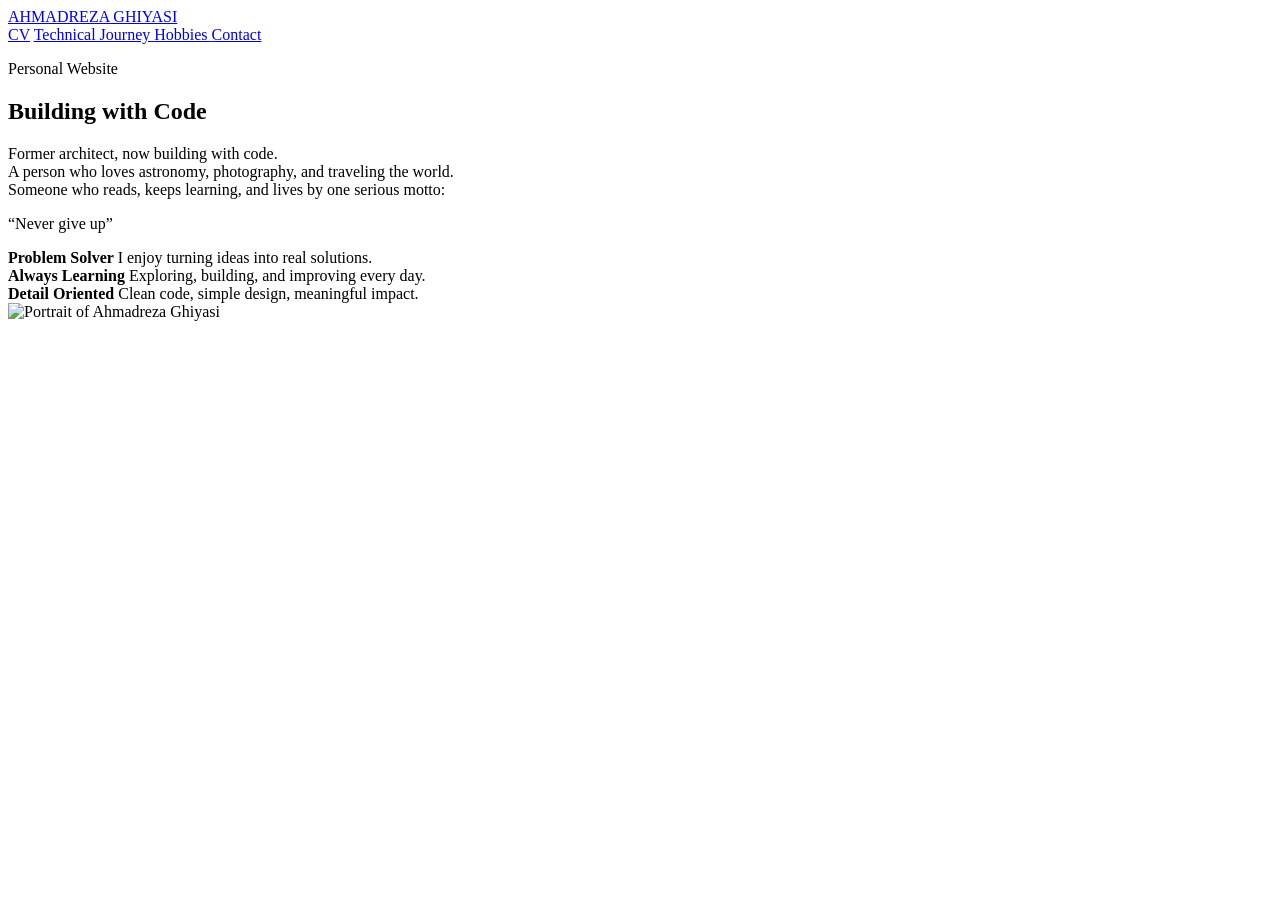
==== src/index.html @ ba41dcec "change location 2" ====
<!doctype html>
<html lang="en">
  <head>
    <meta charset="UTF-8" />
    <meta name="viewport" content="width=device-width, initial-scale=1.0" />

    <title>Ahmadreza Ghiyasi | Personal Website</title>

    <link rel="stylesheet" href="../assets/css/home.css" />
  </head>

  <body>
    <main class="page">

      <!-- HEADER -->
      <header class="site-header">
        <a class="brand" href="./index.html">
          AHMADREZA GHIYASI
        </a>

        <div class="date-time" id="dateTime"></div>

        <nav class="nav">
          <a href="./cv.html">CV</a>

          <a href="./technical-journey.html">
            Technical Journey
          </a>

          <a href="./hobbies.html">
            Hobbies
          </a>

          <a href="./contact.html">
            Contact
          </a>
        </nav>
      </header>

      <!-- HERO -->
      <section class="hero">

        <!-- LEFT -->
        <div class="hero__text">

          <p class="eyebrow">
            Personal Website
          </p>

          <h1 class="hero__title">
            <span class="gradient-word">
              Building
            </span>

            with Code
          </h1>

          <p class="hero__description">
            Former architect, now building with code.<br>

            A person who loves astronomy,
            photography, and traveling the world.<br>

            Someone who reads, keeps learning,
            and lives by one serious motto:
          </p>

          <p class="motto">
            “Never give up”
            
          </p>

          <!-- VALUE CARDS -->
          <div class="value-row">

            <div class="value-card">
              <strong>
                Problem Solver
              </strong>

              <span>
                I enjoy turning ideas into real solutions.
              </span>
            </div>

            <div class="value-card">
              <strong>
                Always Learning
              </strong>

              <span>
                Exploring, building, and improving every day.
              </span>
            </div>

            <div class="value-card">
              <strong>
                Detail Oriented
              </strong>

              <span>
                Clean code, simple design, meaningful impact.
              </span>
            </div>

          </div>

        </div>

        <!-- RIGHT -->
        <div class="hero__visual">

          <div class="photo-card">
            <img
              src="../assets/img/Reza.png"
              alt="Portrait of Ahmadreza Ghiyasi"
            />
          </div>

        </div>

      </section>

    </main>

    <script src="../assets/js/main.js"></script>
  </body>
</html>
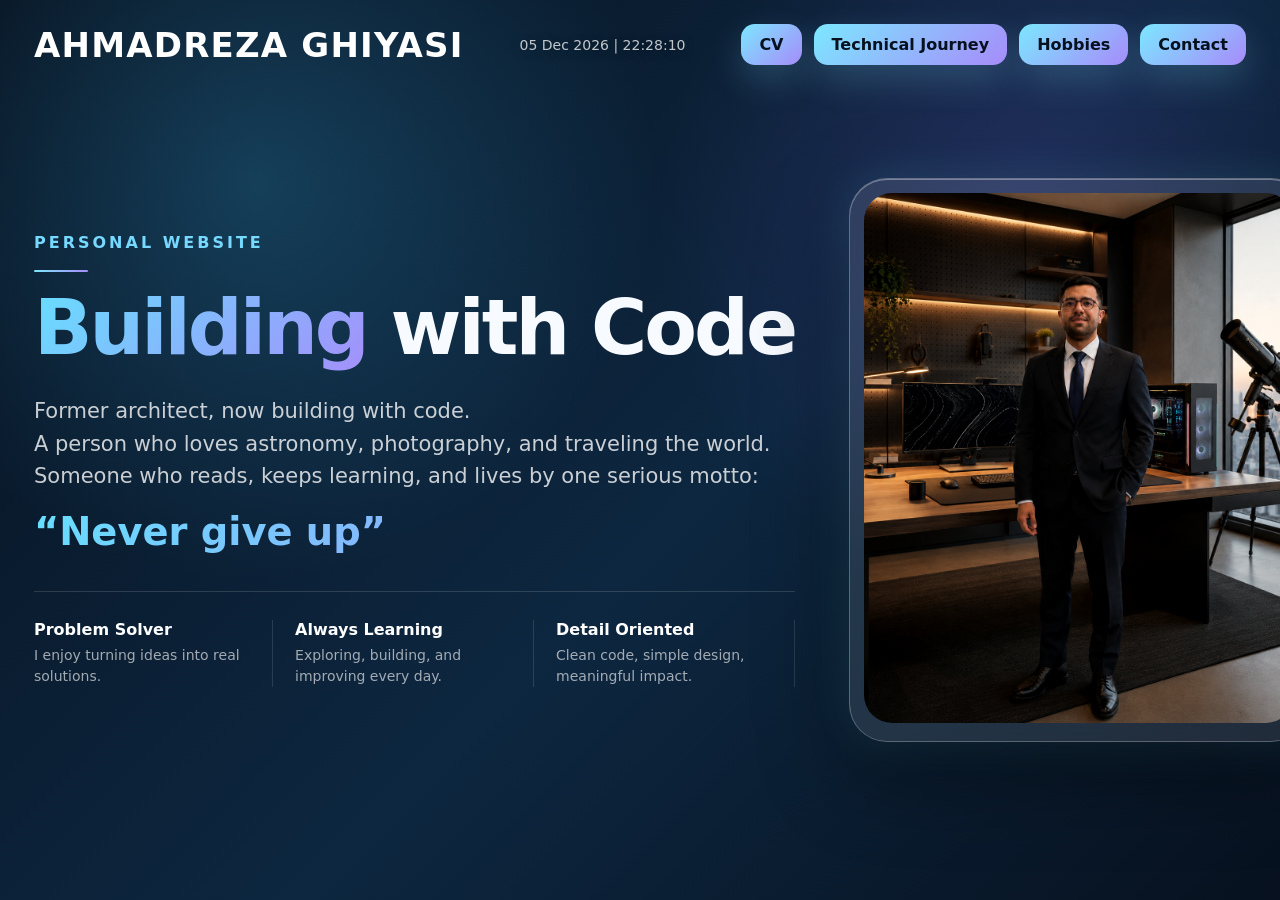
==== commit 520025e5: "tempo solution for location" ====
--- a/src/index.html
+++ b/src/index.html
@@ -6,7 +6,7 @@
 
     <title>Ahmadreza Ghiyasi | Personal Website</title>
 
-    <link rel="stylesheet" href="../assets/css/home.css" />
+    <link rel="stylesheet" href="./assets/css/home.css" />
   </head>
 
   <body>
@@ -112,7 +112,7 @@
 
           <div class="photo-card">
             <img
-              src="../assets/img/Reza.png"
+              src="./assets/img/Reza.png"
               alt="Portrait of Ahmadreza Ghiyasi"
             />
           </div>
@@ -123,6 +123,6 @@
 
     </main>
 
-    <script src="../assets/js/main.js"></script>
+    <script src="./assets/js/main.js"></script>
   </body>
 </html>
--- a/src/assets/css/home.css
+++ b/src/assets/css/home.css
@@ -0,0 +1,300 @@
+* {
+  box-sizing: border-box;
+}
+
+html,
+body {
+  min-height: 100%;
+}
+
+body {
+  margin: 0;
+  font-family: system-ui, -apple-system, "Segoe UI", Roboto, Arial, sans-serif;
+  color: #f7fbff;
+  background:
+    radial-gradient(circle at 20% 20%, rgba(63, 196, 255, 0.22), transparent 32%),
+    radial-gradient(circle at 80% 25%, rgba(138, 92, 246, 0.18), transparent 30%),
+    linear-gradient(135deg, #07111f, #0d2740 55%, #07111f);
+}
+
+.page {
+  min-height: 100vh;
+  padding: 24px 34px;
+  position: relative;
+  overflow: hidden;
+}
+
+/* Header */
+.site-header {
+  display: flex;
+  align-items: center;
+  justify-content: space-between;
+  gap: 22px;
+  position: relative;
+  z-index: 2;
+}
+
+.brand {
+  color: white;
+  text-decoration: none;
+  font-weight: 900;
+  letter-spacing: 1.2px;
+  font-size: 34px;
+}
+
+.date-time {
+  font-size: 14px;
+  color: rgba(255,255,255,0.75);
+  text-shadow: 0 2px 12px rgba(0,0,0,0.3);
+  white-space: nowrap;
+}
+
+.nav {
+  display: flex;
+  gap: 12px;
+}
+
+.nav a {
+  text-decoration: none;
+  color: #06111f;
+  padding: 11px 18px;
+  border-radius: 14px;
+  font-weight: 700;
+  background: linear-gradient(135deg, #7ce7ff, #a78bfa);
+  box-shadow: 0 14px 35px rgba(124,231,255,0.20);
+  border: none;
+  transition: transform 180ms ease, box-shadow 180ms ease;
+}
+
+.nav a:hover {
+  transform: translateY(-2px);
+  box-shadow: 0 18px 42px rgba(124,231,255,0.28);
+}
+
+/* Hero */
+.hero {
+  min-height: calc(100vh - 110px);
+  display: grid;
+  grid-template-columns: 1.25fr 0.75fr;
+  align-items: center;
+  gap: 54px;
+  max-width: 1280px;
+  margin: 0 auto;
+  position: relative;
+  z-index: 2;
+}
+
+.eyebrow {
+  color: #77d9ff;
+  font-weight: 800;
+  letter-spacing: 3px;
+  text-transform: uppercase;
+  margin: 0 0 18px;
+}
+
+.eyebrow::after {
+  content: "";
+  display: block;
+  width: 54px;
+  height: 2px;
+  margin-top: 18px;
+  background: linear-gradient(90deg, #7ce7ff, #a78bfa);
+  border-radius: 999px;
+}
+
+.hero__title {
+  margin: 0;
+  font-size: clamp(54px, 6vw, 96px);
+  line-height: 1;
+  letter-spacing: -3px;
+  white-space: nowrap;
+}
+
+.gradient-word {
+  background: linear-gradient(135deg, #67dfff, #a78bfa);
+  -webkit-background-clip: text;
+  background-clip: text;
+  color: transparent;
+}
+
+.hero__description {
+  max-width: 760px;
+  margin: 28px 0 0;
+  color: rgba(255,255,255,0.78);
+  font-size: 21px;
+  line-height: 1.55;
+}
+
+.motto {
+  margin: 18px 0 0;
+  font-size: clamp(34px, 3vw, 48px);
+  font-weight: 900;
+  line-height: 1.1;
+  background: linear-gradient(135deg, #67dfff, #a78bfa);
+  -webkit-background-clip: text;
+  background-clip: text;
+  color: transparent;
+}
+
+/* Value cards */
+.value-row {
+  margin-top: 38px;
+  padding-top: 28px;
+  border-top: 1px solid rgba(255,255,255,0.14);
+  display: grid;
+  grid-template-columns: repeat(3, 1fr);
+  gap: 22px;
+}
+
+.value-card {
+  padding-right: 20px;
+  border-right: 1px solid rgba(255,255,255,0.12);
+}
+
+.value-card strong {
+  display: block;
+  color: white;
+  font-size: 16px;
+  margin-bottom: 6px;
+}
+
+.value-card span {
+  display: block;
+  color: rgba(255,255,255,0.62);
+  font-size: 14px;
+  line-height: 1.5;
+}
+
+/* Photo */
+.hero__visual {
+  display: flex;
+  justify-content: center;
+}
+
+.photo-card {
+  width: min(460px, 82vw);
+  aspect-ratio: 0.82;
+  border-radius: 38px;
+  padding: 14px;
+  background: rgba(255,255,255,0.10);
+  border: 1px solid rgba(255,255,255,0.25);
+  backdrop-filter: blur(18px);
+  -webkit-backdrop-filter: blur(18px);
+  box-shadow:
+    0 30px 90px rgba(0,0,0,0.45),
+    0 0 45px rgba(103,223,255,0.18),
+    inset 0 1px 0 rgba(255,255,255,0.35);
+}
+
+.photo-card img {
+  width: 100%;
+  height: 100%;
+  object-fit: cover;
+  object-position: center;
+  border-radius: 28px;
+  filter: saturate(0.95) contrast(1.05);
+}
+
+/* Responsive */
+@media (max-width: 900px) {
+  .site-header {
+    flex-wrap: wrap;
+  }
+
+  .brand {
+    font-size: 26px;
+  }
+
+  .hero {
+    grid-template-columns: 1fr;
+    padding: 48px 0;
+    text-align: center;
+  }
+
+  .eyebrow::after {
+    margin-inline: auto;
+  }
+
+  .hero__title {
+    white-space: normal;
+    font-size: clamp(42px, 12vw, 64px);
+  }
+
+  .hero__description {
+    margin-inline: auto;
+    font-size: 18px;
+  }
+
+  .hero__visual {
+    justify-content: center;
+  }
+
+  .value-row {
+    grid-template-columns: 1fr;
+    max-width: 420px;
+    margin-inline: auto;
+  }
+
+  .value-card {
+    padding-right: 0;
+    border-right: none;
+    border-bottom: 1px solid rgba(255,255,255,0.12);
+    padding-bottom: 18px;
+  }
+
+  .coming-soon-page {
+  display: grid;
+  place-items: center;
+}
+
+.coming-soon {
+  max-width: 720px;
+  padding: 44px;
+  border-radius: 28px;
+  text-align: center;
+
+  background: rgba(255,255,255,0.08);
+  border: 1px solid rgba(255,255,255,0.18);
+  box-shadow: 0 30px 90px rgba(0,0,0,0.35);
+}
+
+.coming-soon h1 {
+  margin: 0 0 22px;
+  font-size: 56px;
+}
+
+.coming-soon p {
+  color: rgba(255,255,255,0.76);
+  font-size: 20px;
+  line-height: 1.7;
+}
+
+.back-home {
+  display: inline-block;
+  margin-top: 24px;
+  text-decoration: none;
+  color: #06111f;
+  padding: 12px 18px;
+  border-radius: 14px;
+  font-weight: 700;
+  background: linear-gradient(135deg, #7ce7ff, #a78bfa);
+}
+
+.contact-note {
+  margin-top: 26px;
+}
+
+.email-link {
+  display: inline-block;
+  margin-top: 12px;
+  color: #9fe7ff;
+  font-size: 18px;
+  text-decoration: none;
+  transition: opacity 180ms ease;
+}
+
+.email-link:hover {
+  opacity: 0.75;
+}
+
+}
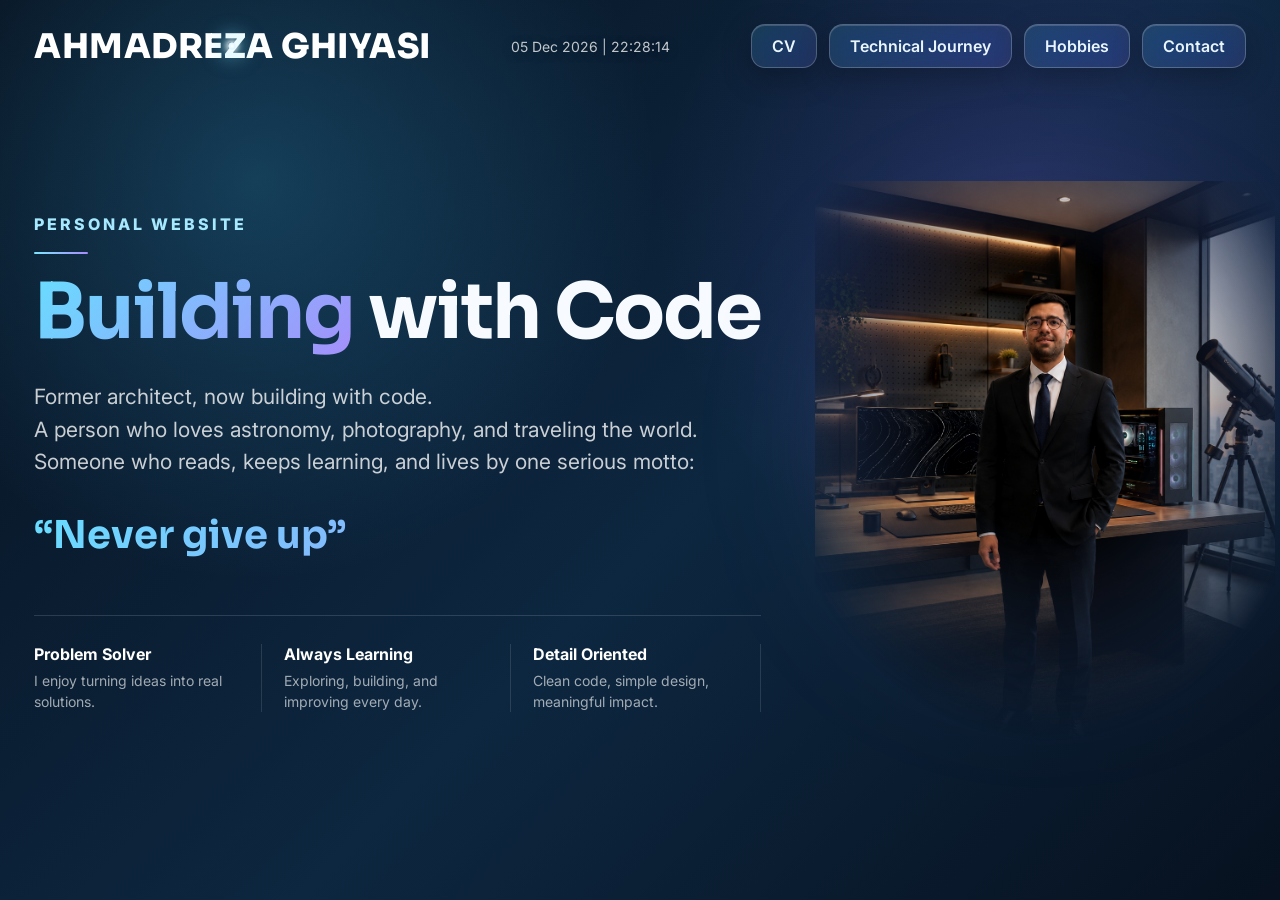
==== commit 80bf5aec: "improve main page and contact page" ====
--- a/src/index.html
+++ b/src/index.html
@@ -5,6 +5,13 @@
     <meta name="viewport" content="width=device-width, initial-scale=1.0" />
 
     <title>Ahmadreza Ghiyasi | Personal Website</title>
+
+    <link rel="preconnect" href="https://fonts.googleapis.com" />
+    <link rel="preconnect" href="https://fonts.gstatic.com" crossorigin />
+    <link
+      href="https://fonts.googleapis.com/css2?family=Inter:wght@400;500;600;700;800&family=Sora:wght@600;700;800&display=swap"
+      rel="stylesheet"
+    />
 
     <link rel="stylesheet" href="./assets/css/home.css" />
   </head>
@@ -16,6 +23,7 @@
       <header class="site-header">
         <a class="brand" href="./index.html">
           AHMADREZA GHIYASI
+          <span class="electron-dot" aria-hidden="true"></span>
         </a>
 
         <div class="date-time" id="dateTime"></div>
--- a/src/assets/css/home.css
+++ b/src/assets/css/home.css
@@ -9,7 +9,7 @@
 
 body {
   margin: 0;
-  font-family: system-ui, -apple-system, "Segoe UI", Roboto, Arial, sans-serif;
+  font-family: "Inter", system-ui, -apple-system, "Segoe UI", Roboto, Arial, sans-serif;
   color: #f7fbff;
   background:
     radial-gradient(circle at 20% 20%, rgba(63, 196, 255, 0.22), transparent 32%),
@@ -35,11 +35,45 @@
 }
 
 .brand {
+  position: relative;
   color: white;
   text-decoration: none;
-  font-weight: 900;
-  letter-spacing: 1.2px;
+  font-family: "Sora", "Inter", system-ui, sans-serif;
+  font-weight: 800;
+  letter-spacing: 0.5px;
   font-size: 34px;
+}
+
+/* glowing electron orbiting continuously around the name */
+.electron-dot {
+  position: absolute;
+  top: 50%;
+  left: 50%;
+  width: 8px;
+  height: 8px;
+  margin: -4px 0 0 -4px;
+  border-radius: 50%;
+  background: radial-gradient(circle, #ffffff 0%, #dff6ff 55%, rgba(124,231,255,0) 100%);
+  box-shadow: 0 0 6px 2px rgba(255,255,255,0.95), 0 0 20px 7px rgba(124,231,255,0.55);
+  pointer-events: none;
+  z-index: 3;
+  animation: electron-orbit 3.6s linear infinite;
+}
+
+@keyframes electron-orbit {
+  0%    { transform: translate(6.2em, 0em); }
+  8.33% { transform: translate(5.37em, 0.475em); }
+  16.67%{ transform: translate(3.1em, 0.823em); }
+  25%   { transform: translate(0em, 0.95em); }
+  33.33%{ transform: translate(-3.1em, 0.823em); }
+  41.67%{ transform: translate(-5.37em, 0.475em); }
+  50%   { transform: translate(-6.2em, 0em); }
+  58.33%{ transform: translate(-5.37em, -0.475em); }
+  66.67%{ transform: translate(-3.1em, -0.823em); }
+  75%   { transform: translate(0em, -0.95em); }
+  83.33%{ transform: translate(3.1em, -0.823em); }
+  91.67%{ transform: translate(5.37em, -0.475em); }
+  100%  { transform: translate(6.2em, 0em); }
 }
 
 .date-time {
@@ -55,20 +89,69 @@
 }
 
 .nav a {
+  position: relative;
   text-decoration: none;
-  color: #06111f;
-  padding: 11px 18px;
+  color: #eaf6ff;
+  padding: 11px 20px;
   border-radius: 14px;
-  font-weight: 700;
-  background: linear-gradient(135deg, #7ce7ff, #a78bfa);
-  box-shadow: 0 14px 35px rgba(124,231,255,0.20);
-  border: none;
-  transition: transform 180ms ease, box-shadow 180ms ease;
+  font-weight: 600;
+  background: linear-gradient(135deg, rgba(124,231,255,0.14), rgba(167,139,250,0.14));
+  backdrop-filter: blur(16px) saturate(160%);
+  -webkit-backdrop-filter: blur(16px) saturate(160%);
+  border: 1px solid rgba(255,255,255,0.22);
+  box-shadow: 0 10px 30px rgba(0,0,0,0.25), inset 0 1px 0 rgba(255,255,255,0.16);
+  transition: transform 220ms ease, box-shadow 220ms ease, color 220ms ease, background 220ms ease;
+}
+
+/* soft inner glow that lights up on hover */
+.nav a::before {
+  content: "";
+  position: absolute;
+  inset: 0;
+  z-index: -1;
+  border-radius: inherit;
+  background: radial-gradient(circle at 50% 40%, rgba(255,255,255,0.55), transparent 65%);
+  filter: blur(8px);
+  opacity: 0;
+  transition: opacity 320ms ease;
+}
+
+/* soft white cloud of light that wraps around the button once on hover */
+.nav a::after {
+  content: "";
+  position: absolute;
+  inset: -4px;
+  border-radius: inherit;
+  padding: 2px;
+  background: conic-gradient(from 0deg, transparent 0deg, transparent 230deg, rgba(255,255,255,0.55) 275deg, #ffffff 315deg, rgba(255,255,255,0.55) 345deg, transparent 360deg);
+  -webkit-mask: linear-gradient(#000 0 0) content-box, linear-gradient(#000 0 0);
+  -webkit-mask-composite: xor;
+  mask-composite: exclude;
+  filter: blur(3px) drop-shadow(0 0 6px rgba(255,255,255,0.85));
+  opacity: 0;
+  pointer-events: none;
+  transition: opacity 220ms ease;
 }
 
 .nav a:hover {
-  transform: translateY(-2px);
-  box-shadow: 0 18px 42px rgba(124,231,255,0.28);
+  color: #ffffff;
+  transform: translateY(-3px);
+  background: linear-gradient(135deg, rgba(124,231,255,0.22), rgba(167,139,250,0.22));
+  box-shadow: 0 18px 42px rgba(124,231,255,0.28), inset 0 1px 0 rgba(255,255,255,0.3);
+}
+
+.nav a:hover::before {
+  opacity: 1;
+}
+
+.nav a:hover::after {
+  opacity: 1;
+  animation: nav-ring-spin 1100ms ease-in-out 1;
+}
+
+@keyframes nav-ring-spin {
+  from { transform: rotate(0deg); }
+  to { transform: rotate(360deg); }
 }
 
 /* Hero */
@@ -85,11 +168,23 @@
 }
 
 .eyebrow {
-  color: #77d9ff;
+  color: #a6e9ff;
   font-weight: 800;
   letter-spacing: 3px;
   text-transform: uppercase;
   margin: 0 0 18px;
+  animation: eyebrow-glow 2.6s ease-in-out infinite;
+}
+
+@keyframes eyebrow-glow {
+  0%, 100% {
+    text-shadow: 0 0 6px rgba(124,231,255,0.25);
+    opacity: 0.88;
+  }
+  50% {
+    text-shadow: 0 0 16px rgba(124,231,255,0.9), 0 0 30px rgba(124,231,255,0.5);
+    opacity: 1;
+  }
 }
 
 .eyebrow::after {
@@ -104,9 +199,10 @@
 
 .hero__title {
   margin: 0;
+  font-family: "Sora", "Inter", system-ui, sans-serif;
   font-size: clamp(54px, 6vw, 96px);
-  line-height: 1;
-  letter-spacing: -3px;
+  line-height: 1.05;
+  letter-spacing: -2px;
   white-space: nowrap;
 }
 
@@ -126,10 +222,12 @@
 }
 
 .motto {
-  margin: 18px 0 0;
-  font-size: clamp(34px, 3vw, 48px);
-  font-weight: 900;
-  line-height: 1.1;
+  margin: 22px 0 0;
+  padding: 8px 0 14px;
+  font-family: "Sora", "Inter", system-ui, sans-serif;
+  font-size: clamp(30px, 3vw, 44px);
+  font-weight: 700;
+  line-height: 1.4;
   background: linear-gradient(135deg, #67dfff, #a78bfa);
   -webkit-background-clip: text;
   background-clip: text;
@@ -169,30 +267,43 @@
 .hero__visual {
   display: flex;
   justify-content: center;
-}
-
+  position: relative;
+}
+
+/* soft ambient glow behind the photo, standing in for a frame */
+.hero__visual::before {
+  content: "";
+  position: absolute;
+  width: 84%;
+  height: 84%;
+  top: 4%;
+  border-radius: 50%;
+  background: radial-gradient(circle, rgba(124,231,255,0.30), rgba(167,139,250,0.22) 45%, transparent 72%);
+  filter: blur(80px);
+  z-index: 0;
+}
+
+/* no frame: the photo itself fades into the page background */
 .photo-card {
+  position: relative;
+  z-index: 1;
   width: min(460px, 82vw);
   aspect-ratio: 0.82;
-  border-radius: 38px;
-  padding: 14px;
-  background: rgba(255,255,255,0.10);
-  border: 1px solid rgba(255,255,255,0.25);
-  backdrop-filter: blur(18px);
-  -webkit-backdrop-filter: blur(18px);
-  box-shadow:
-    0 30px 90px rgba(0,0,0,0.45),
-    0 0 45px rgba(103,223,255,0.18),
-    inset 0 1px 0 rgba(255,255,255,0.35);
 }
 
 .photo-card img {
   width: 100%;
   height: 100%;
   object-fit: cover;
-  object-position: center;
-  border-radius: 28px;
-  filter: saturate(0.95) contrast(1.05);
+  object-position: top center;
+  filter: saturate(0.9) contrast(1.05);
+  -webkit-mask-image: radial-gradient(ellipse 60% 62% at 50% 38%, black 40%, transparent 100%);
+  mask-image: radial-gradient(ellipse 60% 62% at 50% 38%, black 40%, transparent 100%);
+  transition: transform 500ms ease;
+}
+
+.photo-card:hover img {
+  transform: scale(1.03);
 }
 
 /* Responsive */
@@ -241,13 +352,15 @@
     border-bottom: 1px solid rgba(255,255,255,0.12);
     padding-bottom: 18px;
   }
-
-  .coming-soon-page {
+}
+
+.coming-soon-page {
   display: grid;
   place-items: center;
 }
 
 .coming-soon {
+  position: relative;
   max-width: 720px;
   padding: 44px;
   border-radius: 28px;
@@ -258,8 +371,81 @@
   box-shadow: 0 30px 90px rgba(0,0,0,0.35);
 }
 
+/* Contact page: droid mascot standing to the left of the card */
+.contact-page {
+  display: flex;
+  align-items: center;
+  justify-content: center;
+  gap: 56px;
+  flex-wrap: wrap;
+}
+
+.droid-buddy {
+  flex: none;
+  width: min(320px, 30vw);
+  filter: drop-shadow(0 24px 34px rgba(0,0,0,0.45));
+  animation: droid-float 4.2s ease-in-out infinite;
+}
+
+.droid-buddy svg {
+  width: 100%;
+  height: auto;
+  display: block;
+}
+
+.droid-shadow {
+  fill: rgba(0,0,0,0.28);
+  filter: blur(4px);
+}
+
+.droid-head {
+  transform-origin: 150px 158px;
+  animation: droid-head-wobble 5s ease-in-out infinite;
+}
+
+.droid-eye {
+  animation: droid-eye-blink 2.4s ease-in-out infinite;
+}
+
+.droid-antennae {
+  transform-origin: 150px 90px;
+  animation: droid-head-wobble 5s ease-in-out infinite;
+}
+
+@keyframes droid-float {
+  0%, 100% { transform: translateY(0); }
+  50% { transform: translateY(-14px); }
+}
+
+@keyframes droid-head-wobble {
+  0%, 100% { transform: rotate(-2.5deg); }
+  50% { transform: rotate(2.5deg); }
+}
+
+@keyframes droid-eye-blink {
+  0%, 100% {
+    opacity: 1;
+    filter: drop-shadow(0 0 6px rgba(63,199,255,0.9));
+  }
+  50% {
+    opacity: 0.45;
+    filter: drop-shadow(0 0 1px rgba(63,199,255,0.3));
+  }
+}
+
+@media (max-width: 820px) {
+  .contact-page {
+    gap: 24px;
+  }
+
+  .droid-buddy {
+    width: min(220px, 55vw);
+  }
+}
+
 .coming-soon h1 {
   margin: 0 0 22px;
+  font-family: "Sora", "Inter", system-ui, sans-serif;
   font-size: 56px;
 }
 
@@ -284,17 +470,45 @@
   margin-top: 26px;
 }
 
-.email-link {
-  display: inline-block;
-  margin-top: 12px;
-  color: #9fe7ff;
-  font-size: 18px;
+.contact-links {
+  display: flex;
+  flex-direction: column;
+  gap: 14px;
+  margin-top: 28px;
+}
+
+.contact-link {
+  display: flex;
+  align-items: center;
+  gap: 14px;
+  padding: 12px 18px;
+  border-radius: 16px;
   text-decoration: none;
-  transition: opacity 180ms ease;
-}
-
-.email-link:hover {
-  opacity: 0.75;
-}
-
+  color: #eaf6ff;
+  font-size: 17px;
+  font-weight: 600;
+  background: rgba(255,255,255,0.06);
+  border: 1px solid rgba(255,255,255,0.14);
+  backdrop-filter: blur(14px);
+  -webkit-backdrop-filter: blur(14px);
+  transition: transform 200ms ease, background 200ms ease, border-color 200ms ease;
+}
+
+.contact-link:hover {
+  transform: translateY(-2px);
+  background: rgba(255,255,255,0.10);
+  border-color: rgba(255,255,255,0.28);
+}
+
+.contact-icon {
+  display: inline-flex;
+  width: 34px;
+  height: 34px;
+  flex: none;
+}
+
+.contact-icon svg {
+  width: 100%;
+  height: 100%;
+  display: block;
 }
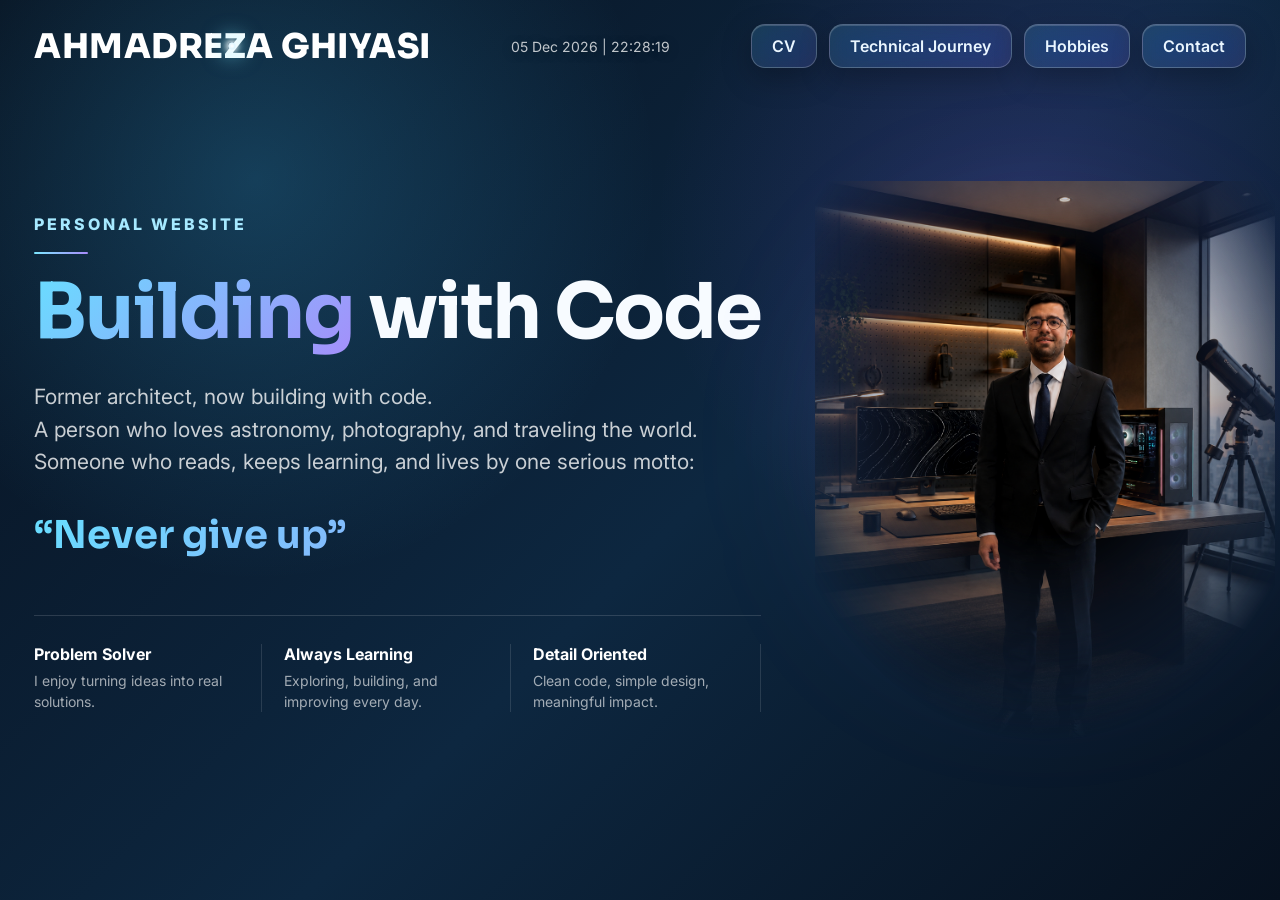
==== commit 67e29028: "mobile adjustment" ====
--- a/src/index.html
+++ b/src/index.html
@@ -28,7 +28,19 @@
 
         <div class="date-time" id="dateTime"></div>
 
-        <nav class="nav">
+        <button
+          class="nav-toggle"
+          type="button"
+          aria-label="Toggle navigation"
+          aria-expanded="false"
+          aria-controls="primary-nav"
+        >
+          <span></span>
+          <span></span>
+          <span></span>
+        </button>
+
+        <nav class="nav" id="primary-nav" data-nav>
           <a href="./cv.html">CV</a>
 
           <a href="./technical-journey.html">
--- a/src/assets/css/home.css
+++ b/src/assets/css/home.css
@@ -81,6 +81,51 @@
   color: rgba(255,255,255,0.75);
   text-shadow: 0 2px 12px rgba(0,0,0,0.3);
   white-space: nowrap;
+}
+
+.nav-toggle {
+  display: none;
+  position: relative;
+  flex: none;
+  width: 44px;
+  height: 44px;
+  align-items: center;
+  justify-content: center;
+  border-radius: 12px;
+  background: rgba(255,255,255,0.08);
+  border: 1px solid rgba(255,255,255,0.2);
+  backdrop-filter: blur(14px);
+  -webkit-backdrop-filter: blur(14px);
+  cursor: pointer;
+  z-index: 21;
+}
+
+.nav-toggle span {
+  position: absolute;
+  left: 10px;
+  right: 10px;
+  height: 2px;
+  background: #eaf6ff;
+  border-radius: 2px;
+  transition: transform 250ms ease, opacity 200ms ease, top 250ms ease;
+}
+
+.nav-toggle span:nth-child(1) { top: 14px; }
+.nav-toggle span:nth-child(2) { top: 21px; }
+.nav-toggle span:nth-child(3) { top: 28px; }
+
+.nav-toggle[aria-expanded="true"] span:nth-child(1) {
+  top: 21px;
+  transform: rotate(45deg);
+}
+
+.nav-toggle[aria-expanded="true"] span:nth-child(2) {
+  opacity: 0;
+}
+
+.nav-toggle[aria-expanded="true"] span:nth-child(3) {
+  top: 21px;
+  transform: rotate(-45deg);
 }
 
 .nav {
@@ -316,6 +361,41 @@
     font-size: 26px;
   }
 
+  .nav-toggle {
+    display: inline-flex;
+  }
+
+  .nav {
+    order: 4;
+    width: 100%;
+    flex-direction: column;
+    gap: 10px;
+    margin-top: 4px;
+    padding: 16px;
+    background: rgba(6,16,28,0.92);
+    border: 1px solid rgba(255,255,255,0.16);
+    border-radius: 18px;
+    backdrop-filter: blur(20px);
+    -webkit-backdrop-filter: blur(20px);
+    max-height: 0;
+    opacity: 0;
+    overflow: hidden;
+    pointer-events: none;
+    transition: max-height 320ms ease, opacity 260ms ease, padding 320ms ease;
+  }
+
+  .nav.is-open {
+    max-height: 400px;
+    opacity: 1;
+    padding: 16px;
+    pointer-events: auto;
+  }
+
+  .nav a {
+    width: 100%;
+    text-align: center;
+  }
+
   .hero {
     grid-template-columns: 1fr;
     padding: 48px 0;
